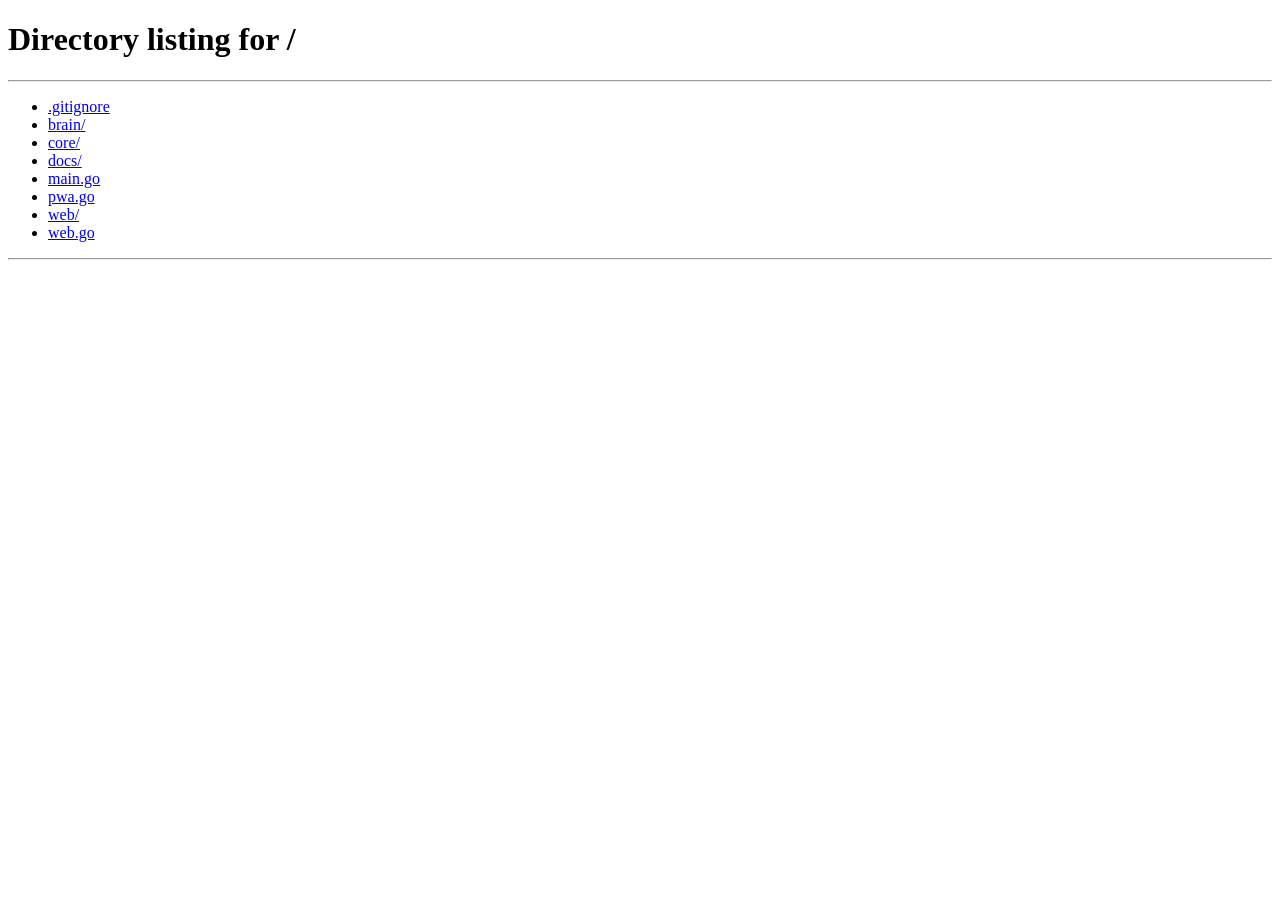
==== web/browse.html @ 0a4240f0 "fix: reset loading flag on redirect, use addEventListener, fix formatType regex" ====
<!DOCTYPE html>
<html lang="en">
<head>
<meta charset="UTF-8">
<meta name="viewport" content="width=device-width, initial-scale=1.0">
<meta name="theme-color" content="#4f46e5">
<title>Engram — Browse</title>
<style>
  *, *::before, *::after { box-sizing: border-box; margin: 0; padding: 0; }

  :root {
    --bg: #f5f5f5;
    --card: #ffffff;
    --text: #1a1a1a;
    --muted: #6b7280;
    --border: #e5e7eb;
    --accent: #4f46e5;
    --accent-hover: #4338ca;
    --chip-active-bg: #e0e7ff;
    --chip-active-text: #3730a3;
    --error-bg: #fef2f2;
    --error-text: #991b1b;
  }

  @media (prefers-color-scheme: dark) {
    :root {
      --bg: #111827;
      --card: #1f2937;
      --text: #f9fafb;
      --muted: #9ca3af;
      --border: #374151;
      --accent: #6366f1;
      --accent-hover: #818cf8;
      --chip-active-bg: #312e81;
      --chip-active-text: #c7d2fe;
      --error-bg: #450a0a;
      --error-text: #fca5a5;
    }
  }

  body {
    font-family: -apple-system, BlinkMacSystemFont, "Segoe UI", Roboto, sans-serif;
    background: var(--bg);
    color: var(--text);
    min-height: 100dvh;
  }

  /* ── Top bar ── */
  .topbar {
    position: sticky;
    top: 0;
    z-index: 10;
    background: var(--bg);
    border-bottom: 1px solid var(--border);
    padding: 0.75rem 1rem;
  }

  .topbar-row1 {
    display: flex;
    align-items: center;
    gap: 0.75rem;
    margin-bottom: 0.5rem;
  }

  .topbar-title {
    font-size: 1rem;
    font-weight: 700;
    letter-spacing: -0.02em;
    white-space: nowrap;
  }

  .topbar-title a {
    color: var(--muted);
    text-decoration: none;
    font-size: 0.875rem;
    font-weight: 500;
  }

  .topbar-title a:hover { color: var(--accent); }

  .search-input {
    flex: 1;
    padding: 0.5rem 0.75rem;
    font-size: 16px; /* prevents iOS auto-zoom */
    font-family: inherit;
    border: 1px solid var(--border);
    border-radius: 8px;
    background: var(--card);
    color: var(--text);
    outline: none;
    transition: border-color 0.15s;
    min-width: 0;
  }

  .search-input:focus { border-color: var(--accent); }
  .search-input::placeholder { color: var(--muted); }

  /* ── Filter chips ── */
  .chips {
    display: flex;
    gap: 0.375rem;
    overflow-x: auto;
    scrollbar-width: none;
    -webkit-overflow-scrolling: touch;
    padding-bottom: 2px; /* prevent clipping focus rings */
  }

  .chips::-webkit-scrollbar { display: none; }

  .chip {
    flex-shrink: 0;
    padding: 0.3125rem 0.75rem;
    font-size: 0.8125rem;
    font-weight: 500;
    border: 1px solid var(--border);
    border-radius: 999px;
    background: var(--card);
    color: var(--muted);
    cursor: pointer;
    touch-action: manipulation;
    transition: background 0.1s, color 0.1s, border-color 0.1s;
    -webkit-tap-highlight-color: transparent;
  }

  .chip.active {
    background: var(--chip-active-bg);
    color: var(--chip-active-text);
    border-color: transparent;
  }

  /* ── Feed ── */
  .feed {
    max-width: 640px;
    margin: 0 auto;
    padding: 1rem;
    display: flex;
    flex-direction: column;
    gap: 0.75rem;
  }

  /* ── Entry card ── */
  .entry-card {
    background: var(--card);
    border: 1px solid var(--border);
    border-radius: 12px;
    padding: 1rem;
    box-shadow: 0 1px 3px rgba(0,0,0,0.06);
  }

  .entry-meta {
    display: flex;
    justify-content: space-between;
    align-items: baseline;
    margin-bottom: 0.5rem;
    gap: 0.5rem;
  }

  .entry-type {
    font-size: 0.6875rem;
    font-weight: 700;
    text-transform: uppercase;
    letter-spacing: 0.05em;
    color: var(--muted);
  }

  .entry-date {
    font-size: 0.75rem;
    color: var(--muted);
    flex-shrink: 0;
  }

  .entry-text {
    font-size: 0.9375rem;
    line-height: 1.55;
    color: var(--text);
    word-break: break-word;
  }

  .entry-summary {
    font-size: 0.8125rem;
    color: var(--muted);
    margin-top: 0.375rem;
  }

  /* ── State messages ── */
  .state-msg {
    text-align: center;
    color: var(--muted);
    font-size: 0.9375rem;
    padding: 3rem 1rem;
  }

  .error-banner {
    background: var(--error-bg);
    color: var(--error-text);
    border-radius: 8px;
    padding: 0.75rem 1rem;
    font-size: 0.9375rem;
    display: flex;
    align-items: center;
    justify-content: space-between;
    gap: 0.75rem;
  }

  .retry-btn {
    font-size: 0.875rem;
    font-weight: 600;
    background: none;
    border: 1px solid currentColor;
    border-radius: 6px;
    color: inherit;
    padding: 0.25rem 0.625rem;
    cursor: pointer;
    flex-shrink: 0;
  }

  .load-more-err {
    text-align: center;
    padding: 1rem;
    font-size: 0.875rem;
    color: var(--muted);
  }

  .load-more-err a {
    color: var(--accent);
    cursor: pointer;
    text-decoration: underline;
  }

  #sentinel { height: 1px; }
</style>
</head>
<body>

<div class="topbar">
  <div class="topbar-row1">
    <span class="topbar-title">Engram &nbsp;<a href="/">← Capture</a></span>
    <input class="search-input" id="search" type="search" placeholder="Search memories…" autocomplete="off">
  </div>
  <div class="chips" id="chips">
    <button class="chip active" data-type="">All</button>
    <button class="chip" data-type="note.thought">Thoughts</button>
    <button class="chip" data-type="note.link">Links</button>
    <button class="chip" data-type="crm.contact">Contacts</button>
    <button class="chip" data-type="crm.interaction">Interactions</button>
    <button class="chip" data-type="maintenance.task">Tasks</button>
    <button class="chip" data-type="jobhunt.application">Jobs</button>
  </div>
</div>

<div class="feed" id="feed"></div>
<div id="sentinel"></div>

<script>
// ── Token helpers (mirrors capture page logic) ────────────────────────────────

function clearTokens() {
  ['engram_access_token', 'engram_refresh_token', 'engram_token_expires_at']
    .forEach(k => localStorage.removeItem(k));
}

async function refreshAccessToken() {
  const rt = localStorage.getItem('engram_refresh_token');
  if (!rt) { clearTokens(); return null; }
  const resp = await fetch('/oauth/token', {
    method: 'POST',
    headers: { 'Content-Type': 'application/x-www-form-urlencoded' },
    body: new URLSearchParams({ grant_type: 'refresh_token', refresh_token: rt, client_id: 'engram' }),
  });
  if (!resp.ok) { clearTokens(); return null; }
  const tokens = await resp.json();
  localStorage.setItem('engram_access_token', tokens.access_token);
  if (tokens.refresh_token) localStorage.setItem('engram_refresh_token', tokens.refresh_token);
  localStorage.setItem('engram_token_expires_at', String(Date.now() + (tokens.expires_in || 3600) * 1000));
  return tokens.access_token;
}

async function getValidToken() {
  const token = localStorage.getItem('engram_access_token');
  const exp = parseInt(localStorage.getItem('engram_token_expires_at') || '0');
  if (!token) return null;
  if (Date.now() >= exp - 60_000) return await refreshAccessToken();
  return token;
}

// ── State ─────────────────────────────────────────────────────────────────────

let offset = 0;
let loading = false;
let hasMore = true;
let currentQ = '';
let currentType = '';
let observer = null;

// ── Rendering ─────────────────────────────────────────────────────────────────

function escapeHTML(str) {
  return str
    .replace(/&/g, '&amp;')
    .replace(/</g, '&lt;')
    .replace(/>/g, '&gt;')
    .replace(/"/g, '&quot;');
}

function formatDate(iso) {
  const d = new Date(iso);
  const now = new Date();
  const opts = { month: 'short', day: 'numeric' };
  if (d.getFullYear() !== now.getFullYear()) opts.year = 'numeric';
  return d.toLocaleDateString('en-US', opts);
}

function formatType(t) {
  return t.replace(/\./g, ' · ');
}

function renderCard(entry) {
  const card = document.createElement('div');
  card.className = 'entry-card';
  const summary = entry.payload_summary
    ? `<div class="entry-summary">${escapeHTML(entry.payload_summary)}</div>`
    : '';
  card.innerHTML = `
    <div class="entry-meta">
      <span class="entry-type">${escapeHTML(formatType(entry.record_type))}</span>
      <span class="entry-date">${escapeHTML(formatDate(entry.created_at))}</span>
    </div>
    <div class="entry-text">${escapeHTML(entry.content_text)}</div>
    ${summary}
  `;
  return card;
}

// ── Feed management ───────────────────────────────────────────────────────────

function showStateMsg(msg) {
  const el = document.createElement('div');
  el.className = 'state-msg';
  el.textContent = msg;
  document.getElementById('feed').appendChild(el);
}

function showInitialError() {
  const feed = document.getElementById('feed');
  const banner = document.createElement('div');
  banner.className = 'error-banner';
  banner.innerHTML = `<span>Failed to load entries.</span><button class="retry-btn">Retry</button>`;
  banner.querySelector('.retry-btn').onclick = () => {
    reset();
    fetchEntries(true);
  };
  feed.appendChild(banner);
}

function showLoadMoreError() {
  if (document.getElementById('load-more-err')) return;
  const el = document.createElement('div');
  el.id = 'load-more-err';
  el.className = 'load-more-err';
  el.innerHTML = `Failed to load more. <a class="load-more-err-link">Tap to retry.</a>`;
  el.querySelector('.load-more-err-link').addEventListener('click', retryLoadMore);
  document.getElementById('feed').appendChild(el);
}

function retryLoadMore() {
  const el = document.getElementById('load-more-err');
  if (el) el.remove();
  fetchEntries(false);
}

// ── Fetch ─────────────────────────────────────────────────────────────────────

async function fetchEntries(isInitial) {
  if (loading) return;
  loading = true;

  const token = await getValidToken();
  if (!token) { loading = false; clearTokens(); window.location.href = '/'; return; }

  const params = new URLSearchParams({ limit: '50', offset: String(offset) });
  if (currentQ) params.set('q', currentQ);
  if (currentType) params.set('type', currentType);

  let resp;
  try {
    resp = await fetch('/entries?' + params, {
      headers: { 'Authorization': 'Bearer ' + token },
    });
  } catch {
    loading = false;
    if (isInitial) showInitialError();
    else showLoadMoreError();
    return;
  }

  if (resp.status === 401) { loading = false; clearTokens(); window.location.href = '/'; return; }

  if (!resp.ok) {
    loading = false;
    if (isInitial) showInitialError();
    else showLoadMoreError();
    return;
  }

  const data = await resp.json();
  loading = false;
  hasMore = data.has_more;

  const feed = document.getElementById('feed');

  if (isInitial && data.entries.length === 0) {
    showStateMsg(currentQ || currentType ? 'No entries found.' : 'No memories captured yet.');
    return;
  }

  const lme = document.getElementById('load-more-err');
  if (lme) lme.remove();

  for (const entry of data.entries) {
    feed.appendChild(renderCard(entry));
  }

  offset += data.entries.length;

  if (!hasMore && observer) {
    observer.disconnect();
    observer = null;
  }
}

function reset() {
  offset = 0;
  hasMore = true;
  loading = false;
  document.getElementById('feed').innerHTML = '';
  if (observer) observer.disconnect();
  setupObserver();
}

// ── Infinite scroll ───────────────────────────────────────────────────────────

function setupObserver() {
  observer = new IntersectionObserver((entries) => {
    if (entries[0].isIntersecting && hasMore && !loading) {
      fetchEntries(false);
    }
  }, { rootMargin: '200px' });
  observer.observe(document.getElementById('sentinel'));
}

// ── Search (debounced 300ms) ──────────────────────────────────────────────────

let searchTimer = null;
document.getElementById('search').addEventListener('input', (e) => {
  clearTimeout(searchTimer);
  searchTimer = setTimeout(() => {
    currentQ = e.target.value.trim();
    reset();
    fetchEntries(true);
  }, 300);
});

// ── Filter chips ──────────────────────────────────────────────────────────────

document.getElementById('chips').addEventListener('click', (e) => {
  const chip = e.target.closest('.chip');
  if (!chip) return;
  document.querySelectorAll('.chip').forEach(c => c.classList.remove('active'));
  chip.classList.add('active');
  currentType = chip.dataset.type;
  reset();
  fetchEntries(true);
});

// ── Init ──────────────────────────────────────────────────────────────────────

async function init() {
  const token = await getValidToken();
  if (!token) { window.location.href = '/'; return; }
  setupObserver();
  fetchEntries(true);
}

document.addEventListener('DOMContentLoaded', init);
</script>
</body>
</html>
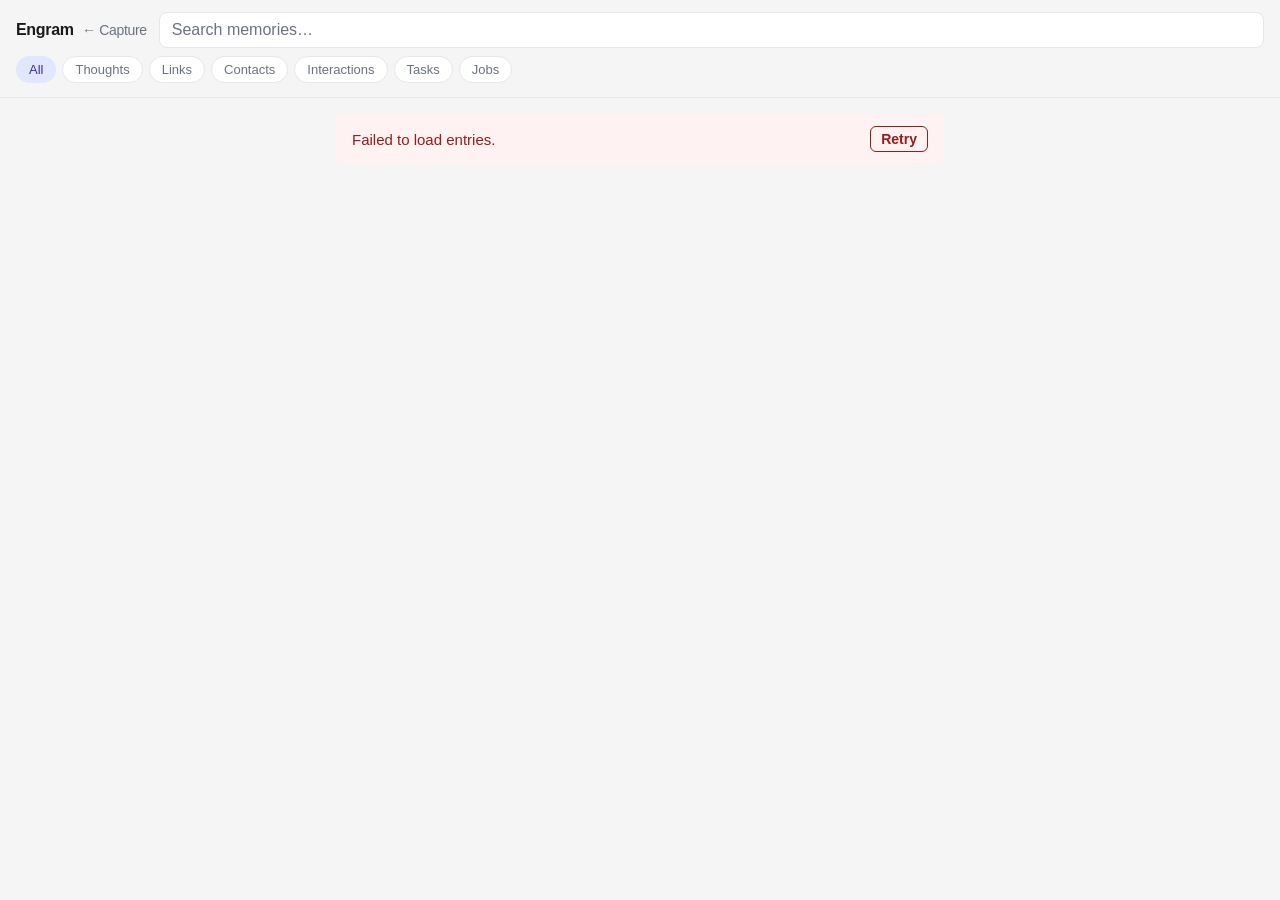
==== commit 7ac2c93c: "feat: replace client-side OAuth in browse.html with server-side session Remove localStorage token he" ====
--- a/web/browse.html
+++ b/web/browse.html
@@ -180,6 +180,23 @@
     font-size: 0.8125rem;
     color: var(--muted);
     margin-top: 0.375rem;
+  }
+
+  .entry-link {
+    margin-top: 0.5rem;
+    font-size: 0.8125rem;
+    overflow: hidden;
+    text-overflow: ellipsis;
+    white-space: nowrap;
+  }
+
+  .entry-link a {
+    color: var(--accent);
+    text-decoration: none;
+  }
+
+  .entry-link a:hover {
+    text-decoration: underline;
   }
 
   /* ── State messages ── */
@@ -252,37 +269,6 @@
 <div id="sentinel"></div>
 
 <script>
-// ── Token helpers (mirrors capture page logic) ────────────────────────────────
-
-function clearTokens() {
-  ['engram_access_token', 'engram_refresh_token', 'engram_token_expires_at']
-    .forEach(k => localStorage.removeItem(k));
-}
-
-async function refreshAccessToken() {
-  const rt = localStorage.getItem('engram_refresh_token');
-  if (!rt) { clearTokens(); return null; }
-  const resp = await fetch('/oauth/token', {
-    method: 'POST',
-    headers: { 'Content-Type': 'application/x-www-form-urlencoded' },
-    body: new URLSearchParams({ grant_type: 'refresh_token', refresh_token: rt, client_id: 'engram' }),
-  });
-  if (!resp.ok) { clearTokens(); return null; }
-  const tokens = await resp.json();
-  localStorage.setItem('engram_access_token', tokens.access_token);
-  if (tokens.refresh_token) localStorage.setItem('engram_refresh_token', tokens.refresh_token);
-  localStorage.setItem('engram_token_expires_at', String(Date.now() + (tokens.expires_in || 3600) * 1000));
-  return tokens.access_token;
-}
-
-async function getValidToken() {
-  const token = localStorage.getItem('engram_access_token');
-  const exp = parseInt(localStorage.getItem('engram_token_expires_at') || '0');
-  if (!token) return null;
-  if (Date.now() >= exp - 60_000) return await refreshAccessToken();
-  return token;
-}
-
 // ── State ─────────────────────────────────────────────────────────────────────
 
 let offset = 0;
@@ -319,6 +305,9 @@
   card.className = 'entry-card';
   const summary = entry.payload_summary
     ? `<div class="entry-summary">${escapeHTML(entry.payload_summary)}</div>`
+    : '';
+  const link = entry.url
+    ? `<div class="entry-link"><a href="${escapeHTML(entry.url)}" target="_blank" rel="noopener noreferrer">${escapeHTML(entry.url)}</a></div>`
     : '';
   card.innerHTML = `
     <div class="entry-meta">
@@ -327,6 +316,7 @@
     </div>
     <div class="entry-text">${escapeHTML(entry.content_text)}</div>
     ${summary}
+    ${link}
   `;
   return card;
 }
@@ -374,18 +364,13 @@
   if (loading) return;
   loading = true;
 
-  const token = await getValidToken();
-  if (!token) { loading = false; clearTokens(); window.location.href = '/'; return; }
-
   const params = new URLSearchParams({ limit: '50', offset: String(offset) });
   if (currentQ) params.set('q', currentQ);
   if (currentType) params.set('type', currentType);
 
   let resp;
   try {
-    resp = await fetch('/entries?' + params, {
-      headers: { 'Authorization': 'Bearer ' + token },
-    });
+    resp = await fetch('/entries?' + params);
   } catch {
     loading = false;
     if (isInitial) showInitialError();
@@ -393,7 +378,7 @@
     return;
   }
 
-  if (resp.status === 401) { loading = false; clearTokens(); window.location.href = '/'; return; }
+  if (resp.status === 401) { loading = false; window.location.href = '/web/login'; return; }
 
   if (!resp.ok) {
     loading = false;
@@ -475,8 +460,8 @@
 // ── Init ──────────────────────────────────────────────────────────────────────
 
 async function init() {
-  const token = await getValidToken();
-  if (!token) { window.location.href = '/'; return; }
+  const resp = await fetch('/web/check');
+  if (resp.status === 401) { window.location.href = '/web/login'; return; }
   setupObserver();
   fetchEntries(true);
 }
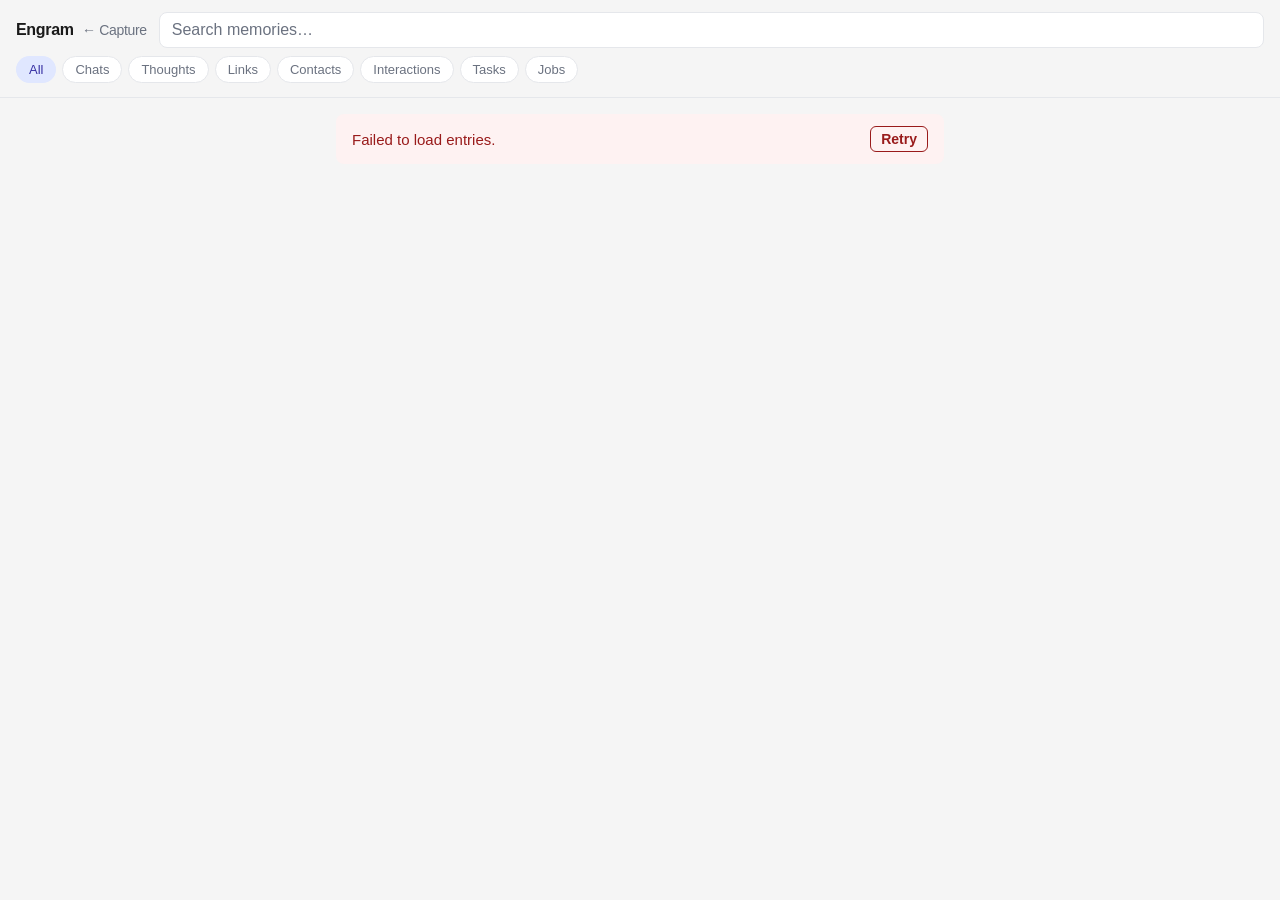
==== commit d0924120: "feat: title-first cards and per-type detail views in the viewer The browse feed now shows title-firs" ====
--- a/web/browse.html
+++ b/web/browse.html
@@ -145,6 +145,22 @@
     border-radius: 12px;
     padding: 1rem;
     box-shadow: 0 1px 3px rgba(0,0,0,0.06);
+    cursor: pointer;
+    transition: border-color 0.1s, box-shadow 0.1s;
+    -webkit-tap-highlight-color: transparent;
+  }
+
+  .entry-card:hover {
+    border-color: var(--accent);
+    box-shadow: 0 2px 8px rgba(0,0,0,0.1);
+  }
+
+  .entry-title {
+    font-size: 1rem;
+    font-weight: 650;
+    line-height: 1.35;
+    color: var(--text);
+    word-break: break-word;
   }
 
   .entry-meta {
@@ -245,17 +261,182 @@
   }
 
   #sentinel { height: 1px; }
+
+  /* ── Detail view ── */
+  .detail {
+    max-width: 720px;
+    margin: 0 auto;
+    padding: 1rem;
+  }
+
+  .detail-back {
+    display: inline-flex;
+    align-items: center;
+    gap: 0.25rem;
+    background: none;
+    border: none;
+    color: var(--accent);
+    font-size: 0.875rem;
+    font-weight: 600;
+    font-family: inherit;
+    cursor: pointer;
+    padding: 0.25rem 0;
+    margin-bottom: 0.75rem;
+  }
+
+  .detail-title {
+    font-size: 1.5rem;
+    font-weight: 700;
+    line-height: 1.25;
+    letter-spacing: -0.02em;
+    margin-bottom: 0.5rem;
+    word-break: break-word;
+  }
+
+  .detail-meta {
+    display: flex;
+    flex-wrap: wrap;
+    gap: 0.375rem 0.75rem;
+    font-size: 0.8125rem;
+    color: var(--muted);
+    margin-bottom: 1.25rem;
+  }
+
+  .detail-section { margin-bottom: 1.5rem; }
+
+  .detail-section h3 {
+    font-size: 0.75rem;
+    font-weight: 700;
+    text-transform: uppercase;
+    letter-spacing: 0.05em;
+    color: var(--muted);
+    margin-bottom: 0.5rem;
+  }
+
+  .detail-prose {
+    font-size: 1rem;
+    line-height: 1.6;
+    color: var(--text);
+    word-break: break-word;
+  }
+
+  .detail-fields {
+    display: grid;
+    grid-template-columns: max-content 1fr;
+    gap: 0.375rem 1rem;
+    font-size: 0.9375rem;
+    line-height: 1.5;
+  }
+
+  .detail-fields dt { color: var(--muted); white-space: nowrap; }
+  .detail-fields dd { word-break: break-word; }
+  .detail-fields dd a { color: var(--accent); text-decoration: none; }
+  .detail-fields dd a:hover { text-decoration: underline; }
+
+  .detail-list {
+    list-style: none;
+    display: flex;
+    flex-direction: column;
+    gap: 0.5rem;
+  }
+
+  .detail-list li {
+    font-size: 0.9375rem;
+    line-height: 1.5;
+    padding-left: 1.125rem;
+    position: relative;
+    word-break: break-word;
+  }
+
+  .detail-list li::before {
+    content: "›";
+    position: absolute;
+    left: 0;
+    color: var(--accent);
+    font-weight: 700;
+  }
+
+  .tag-row {
+    display: flex;
+    flex-wrap: wrap;
+    gap: 0.375rem;
+  }
+
+  .tag {
+    font-size: 0.8125rem;
+    font-weight: 500;
+    padding: 0.25rem 0.625rem;
+    border-radius: 999px;
+    background: var(--chip-active-bg);
+    color: var(--chip-active-text);
+  }
+
+  .detail-json {
+    font-family: ui-monospace, SFMono-Regular, Menlo, monospace;
+    font-size: 0.8125rem;
+    line-height: 1.5;
+    background: var(--bg);
+    border: 1px solid var(--border);
+    border-radius: 8px;
+    padding: 0.75rem;
+    overflow-x: auto;
+    white-space: pre-wrap;
+    word-break: break-word;
+  }
+
+  /* ── Transcript ── */
+  .transcript-toggle {
+    background: none;
+    border: 1px solid var(--border);
+    border-radius: 8px;
+    color: var(--text);
+    font-family: inherit;
+    font-size: 0.875rem;
+    font-weight: 600;
+    padding: 0.5rem 0.875rem;
+    cursor: pointer;
+    width: 100%;
+    text-align: left;
+  }
+
+  .transcript-toggle:hover { border-color: var(--accent); }
+
+  .transcript { margin-top: 0.75rem; display: flex; flex-direction: column; gap: 0.75rem; }
+
+  .msg {
+    border-radius: 10px;
+    padding: 0.625rem 0.875rem;
+    font-size: 0.9375rem;
+    line-height: 1.55;
+    white-space: pre-wrap;
+    word-break: break-word;
+  }
+
+  .msg-role {
+    display: block;
+    font-size: 0.6875rem;
+    font-weight: 700;
+    text-transform: uppercase;
+    letter-spacing: 0.05em;
+    color: var(--muted);
+    margin-bottom: 0.25rem;
+  }
+
+  .msg.human { background: var(--chip-active-bg); }
+  .msg.assistant { background: var(--card); border: 1px solid var(--border); }
+  .hidden { display: none; }
 </style>
 </head>
 <body>
 
-<div class="topbar">
+<div class="topbar" id="topbar">
   <div class="topbar-row1">
     <span class="topbar-title">Engram &nbsp;<a href="/">← Capture</a></span>
     <input class="search-input" id="search" type="search" placeholder="Search memories…" autocomplete="off">
   </div>
   <div class="chips" id="chips">
     <button class="chip active" data-type="">All</button>
+    <button class="chip" data-type="conversation.summary">Chats</button>
     <button class="chip" data-type="note.thought">Thoughts</button>
     <button class="chip" data-type="note.link">Links</button>
     <button class="chip" data-type="crm.contact">Contacts</button>
@@ -265,8 +446,11 @@
   </div>
 </div>
 
-<div class="feed" id="feed"></div>
-<div id="sentinel"></div>
+<div id="feed-view">
+  <div class="feed" id="feed"></div>
+  <div id="sentinel"></div>
+</div>
+<div class="detail hidden" id="detail"></div>
 
 <script>
 // ── State ─────────────────────────────────────────────────────────────────────
@@ -303,6 +487,14 @@
 function renderCard(entry) {
   const card = document.createElement('div');
   card.className = 'entry-card';
+  card.setAttribute('role', 'button');
+  card.tabIndex = 0;
+
+  const title = entry.title || entry.content_text || '(untitled)';
+  // Show a body preview only when it adds something beyond the title.
+  const bodyPreview = entry.content_text && entry.content_text.trim() !== title.trim()
+    ? `<div class="entry-text">${escapeHTML(entry.content_text)}</div>`
+    : '';
   const summary = entry.payload_summary
     ? `<div class="entry-summary">${escapeHTML(entry.payload_summary)}</div>`
     : '';
@@ -314,11 +506,298 @@
       <span class="entry-type">${escapeHTML(formatType(entry.record_type))}</span>
       <span class="entry-date">${escapeHTML(formatDate(entry.created_at))}</span>
     </div>
-    <div class="entry-text">${escapeHTML(entry.content_text)}</div>
+    <div class="entry-title">${escapeHTML(title)}</div>
+    ${bodyPreview}
     ${summary}
     ${link}
   `;
+  const open = (e) => {
+    // Let real links inside the card behave normally.
+    if (e.target.closest('a')) return;
+    navigateToDetail(entry.id);
+  };
+  card.addEventListener('click', open);
+  card.addEventListener('keydown', (e) => {
+    if (e.key === 'Enter' || e.key === ' ') { e.preventDefault(); open(e); }
+  });
   return card;
+}
+
+// ── Detail view ───────────────────────────────────────────────────────────────
+
+function showFeed() {
+  document.getElementById('topbar').classList.remove('hidden');
+  document.getElementById('feed-view').classList.remove('hidden');
+  document.getElementById('detail').classList.add('hidden');
+  document.getElementById('detail').innerHTML = '';
+}
+
+function showDetail() {
+  document.getElementById('topbar').classList.add('hidden');
+  document.getElementById('feed-view').classList.add('hidden');
+  document.getElementById('detail').classList.remove('hidden');
+  window.scrollTo(0, 0);
+}
+
+function navigateToDetail(id) {
+  history.pushState({ entry: id }, '', '?entry=' + encodeURIComponent(id));
+  loadDetail(id);
+}
+
+async function loadDetail(id) {
+  showDetail();
+  const el = document.getElementById('detail');
+  el.innerHTML = `<button class="detail-back">← Back</button><div class="state-msg">Loading…</div>`;
+  el.querySelector('.detail-back').onclick = () => history.back();
+
+  let resp;
+  try {
+    resp = await fetch('/entries/' + encodeURIComponent(id));
+  } catch {
+    el.innerHTML = `<button class="detail-back">← Back</button><div class="state-msg">Failed to load.</div>`;
+    el.querySelector('.detail-back').onclick = () => history.back();
+    return;
+  }
+  if (resp.status === 401) { window.location.href = '/web/login'; return; }
+  if (!resp.ok) {
+    el.innerHTML = `<button class="detail-back">← Back</button><div class="state-msg">${resp.status === 404 ? 'Entry not found.' : 'Failed to load.'}</div>`;
+    el.querySelector('.detail-back').onclick = () => history.back();
+    return;
+  }
+  const detail = await resp.json();
+  renderDetail(detail);
+}
+
+function metaItem(label, value) {
+  return value ? `<span>${escapeHTML(label)}: ${escapeHTML(String(value))}</span>` : '';
+}
+
+// detailShell wraps a rendered detail in the common back-button + title frame.
+function detailShell(title, metaHtml, bodyHtml) {
+  return `
+    <button class="detail-back">← Back</button>
+    <h1 class="detail-title">${escapeHTML(title || '(untitled)')}</h1>
+    <div class="detail-meta">${metaHtml || ''}</div>
+    ${bodyHtml}
+  `;
+}
+
+function proseSection(title, text) {
+  if (!text) return '';
+  return `<div class="detail-section"><h3>${escapeHTML(title)}</h3><div class="detail-prose">${escapeHTML(String(text))}</div></div>`;
+}
+
+function listSection(title, items) {
+  if (!Array.isArray(items) || items.length === 0) return '';
+  const lis = items.map(i => `<li>${escapeHTML(String(i))}</li>`).join('');
+  return `<div class="detail-section"><h3>${escapeHTML(title)}</h3><ul class="detail-list">${lis}</ul></div>`;
+}
+
+function tagsSection(title, items) {
+  if (!Array.isArray(items) || items.length === 0) return '';
+  const tags = items.map(t => `<span class="tag">${escapeHTML(String(t))}</span>`).join('');
+  return `<div class="detail-section"><h3>${escapeHTML(title)}</h3><div class="tag-row">${tags}</div></div>`;
+}
+
+// fieldsSection renders a label/value grid. Each field is {label, value} and,
+// optionally, {href} to render the value as a link. Empty values are skipped.
+function fieldsSection(title, fields) {
+  const rows = fields.filter(f => f && f.value).map(f => {
+    const v = f.href
+      ? `<a href="${escapeHTML(f.href)}"${/^https?:/.test(f.href) ? ' target="_blank" rel="noopener noreferrer"' : ''}>${escapeHTML(String(f.value))}</a>`
+      : escapeHTML(String(f.value));
+    return `<dt>${escapeHTML(f.label)}</dt><dd>${v}</dd>`;
+  }).join('');
+  if (!rows) return '';
+  const heading = title ? `<h3>${escapeHTML(title)}</h3>` : '';
+  return `<div class="detail-section">${heading}<dl class="detail-fields">${rows}</dl></div>`;
+}
+
+// parseTranscript turns rendered "role: text" chunk strings into message objects.
+function parseTranscript(chunks) {
+  const text = chunks.map(c => c.text).join('\n');
+  const msgs = [];
+  let cur = null;
+  for (const line of text.split('\n')) {
+    const m = line.match(/^(human|assistant|user|system|tool):\s?(.*)$/);
+    if (m) {
+      if (cur) msgs.push(cur);
+      const role = m[1] === 'user' ? 'human' : m[1];
+      cur = { role, text: m[2] };
+    } else if (cur) {
+      cur.text += '\n' + line;
+    }
+  }
+  if (cur) msgs.push(cur);
+  return msgs;
+}
+
+// asObject coerces a JSON field to a plain object. The API sends payload and
+// entities as embedded JSON objects (json.RawMessage), but tolerate a string
+// too. Returns {} for null/invalid.
+function asObject(v) {
+  if (v && typeof v === 'object') return v;
+  if (typeof v === 'string') { try { return JSON.parse(v); } catch { return {}; } }
+  return {};
+}
+
+function payloadOf(detail) {
+  return asObject(detail.payload);
+}
+
+function dateMeta(detail) {
+  return `<span>${escapeHTML(formatType(detail.record_type))}</span><span>${escapeHTML(formatDate(detail.created_at))}</span>`;
+}
+
+function renderConversationDetail(detail) {
+  const p = payloadOf(detail);
+  const ent = asObject(detail.entities);
+
+  const meta = [
+    metaItem('Tool', ent.tool),
+    metaItem('Project', ent.project),
+    metaItem('Machine', ent.machine),
+    metaItem('User', ent.username),
+    `<span>${escapeHTML(formatDate(detail.created_at))}</span>`,
+  ].join('');
+
+  let transcript = '';
+  if (Array.isArray(detail.transcript) && detail.transcript.length) {
+    const msgs = parseTranscript(detail.transcript);
+    const bubbles = msgs.map(m =>
+      `<div class="msg ${m.role === 'human' ? 'human' : 'assistant'}"><span class="msg-role">${escapeHTML(m.role)}</span>${escapeHTML(m.text)}</div>`
+    ).join('');
+    transcript = `
+      <div class="detail-section">
+        <button class="transcript-toggle" id="tr-toggle" data-count="${msgs.length}">▸ Show transcript (${msgs.length} messages)</button>
+        <div class="transcript hidden" id="tr-body">${bubbles}</div>
+      </div>`;
+  }
+
+  return detailShell(detail.title, meta,
+    proseSection('Summary', p.summary || detail.content_text) +
+    tagsSection('Topics', p.topics) +
+    listSection('Decisions', p.decisions) +
+    listSection('Preferences', p.preferences) +
+    listSection('Open threads', p.open_threads) +
+    transcript);
+}
+
+function renderLinkDetail(detail) {
+  const p = payloadOf(detail);
+  return detailShell(p.title || detail.title, dateMeta(detail),
+    fieldsSection('', [
+      { label: 'URL', value: p.url, href: p.url },
+    ]) +
+    proseSection('Description', p.description) +
+    proseSection('Notes', p.notes));
+}
+
+function renderThoughtDetail(detail) {
+  const p = payloadOf(detail);
+  return detailShell(detail.title, dateMeta(detail),
+    proseSection('Thought', p.content || detail.content_text) +
+    tagsSection('Topics', p.topics) +
+    tagsSection('People', p.people) +
+    listSection('Action items', p.action_items) +
+    listSection('Dates mentioned', p.dates_mentioned));
+}
+
+function renderContactDetail(detail) {
+  const p = payloadOf(detail);
+  return detailShell(p.name || detail.title, dateMeta(detail),
+    fieldsSection('', [
+      { label: 'Company', value: p.company },
+      { label: 'Title', value: p.title },
+      { label: 'Email', value: p.email, href: p.email ? 'mailto:' + p.email : '' },
+      { label: 'Phone', value: p.phone, href: p.phone ? 'tel:' + p.phone : '' },
+      { label: 'LinkedIn', value: p.linkedin_url, href: p.linkedin_url },
+    ]) +
+    proseSection('How we met', p.how_we_met) +
+    proseSection('Notes', p.notes) +
+    tagsSection('Tags', p.tags));
+}
+
+function renderInteractionDetail(detail) {
+  const p = payloadOf(detail);
+  return detailShell(p.person_name || detail.title, dateMeta(detail),
+    fieldsSection('', [
+      { label: 'Type', value: p.interaction_type },
+      { label: 'Date', value: p.interaction_date },
+      { label: 'Follow-up', value: p.follow_up_needed ? 'Needed' : '' },
+    ]) +
+    proseSection('Summary', p.summary || detail.content_text) +
+    proseSection('Follow-up notes', p.follow_up_notes));
+}
+
+function renderTaskDetail(detail) {
+  const p = payloadOf(detail);
+  return detailShell(p.name || detail.title, dateMeta(detail),
+    fieldsSection('', [
+      { label: 'Category', value: p.category },
+      { label: 'Location', value: p.location },
+      { label: 'Frequency', value: p.frequency_days ? `Every ${p.frequency_days} days` : '' },
+      { label: 'Next due', value: p.next_due },
+      { label: 'Last done', value: p.last_completed },
+    ]) +
+    proseSection('Notes', p.notes));
+}
+
+function renderJobDetail(detail) {
+  const p = payloadOf(detail);
+  const salary = p.salary_min || p.salary_max
+    ? [p.salary_min, p.salary_max].filter(Boolean).join(' – ')
+    : '';
+  return detailShell(
+    [p.title, p.company_name].filter(Boolean).join(' @ ') || detail.title,
+    dateMeta(detail),
+    fieldsSection('', [
+      { label: 'Company', value: p.company_name },
+      { label: 'Status', value: p.status },
+      { label: 'Applied', value: p.applied_date },
+      { label: 'Posting', value: p.posting_url, href: p.posting_url },
+      { label: 'Salary', value: salary },
+      { label: 'Resume', value: p.resume_version },
+      { label: 'Referral', value: p.referral_contact },
+    ]) +
+    proseSection('Notes', p.notes));
+}
+
+function renderGenericDetail(detail) {
+  const pretty = JSON.stringify(asObject(detail.payload), null, 2);
+  const payload = pretty && pretty !== '{}'
+    ? `<div class="detail-section"><h3>Details</h3><pre class="detail-json">${escapeHTML(pretty)}</pre></div>`
+    : '';
+  return detailShell(detail.title, dateMeta(detail),
+    proseSection('Content', detail.content_text) +
+    tagsSection('Tags', detail.tags) +
+    payload);
+}
+
+const detailRenderers = {
+  'conversation.summary': renderConversationDetail,
+  'note.link': renderLinkDetail,
+  'note.thought': renderThoughtDetail,
+  'crm.contact': renderContactDetail,
+  'crm.interaction': renderInteractionDetail,
+  'maintenance.task': renderTaskDetail,
+  'jobhunt.application': renderJobDetail,
+};
+
+function renderDetail(detail) {
+  const el = document.getElementById('detail');
+  const renderer = detailRenderers[detail.record_type] || renderGenericDetail;
+  el.innerHTML = renderer(detail);
+  el.querySelector('.detail-back').onclick = () => history.back();
+  const toggle = document.getElementById('tr-toggle');
+  if (toggle) {
+    toggle.onclick = () => {
+      const body = document.getElementById('tr-body');
+      const shown = !body.classList.toggle('hidden');
+      const n = toggle.dataset.count;
+      toggle.textContent = shown ? `▾ Hide transcript (${n} messages)` : `▸ Show transcript (${n} messages)`;
+    };
+  }
 }
 
 // ── Feed management ───────────────────────────────────────────────────────────
@@ -460,11 +939,31 @@
 // ── Init ──────────────────────────────────────────────────────────────────────
 
 async function init() {
-  const resp = await fetch('/web/check');
-  if (resp.status === 401) { window.location.href = '/web/login'; return; }
+  try {
+    const resp = await fetch('/web/check');
+    if (resp.status === 401) { window.location.href = '/web/login'; return; }
+  } catch {
+    const feed = document.getElementById('feed');
+    const msg = document.createElement('div');
+    msg.className = 'state-msg';
+    msg.textContent = 'Could not connect — check your network and try again.';
+    feed.appendChild(msg);
+    return;
+  }
   setupObserver();
   fetchEntries(true);
-}
+
+  // Deep link: open detail directly if ?entry=<id> is present.
+  const entryId = new URLSearchParams(window.location.search).get('entry');
+  if (entryId) loadDetail(entryId);
+}
+
+// Browser back/forward toggles between feed and detail.
+window.addEventListener('popstate', (e) => {
+  const id = e.state && e.state.entry;
+  if (id) loadDetail(id);
+  else showFeed();
+});
 
 document.addEventListener('DOMContentLoaded', init);
 </script>
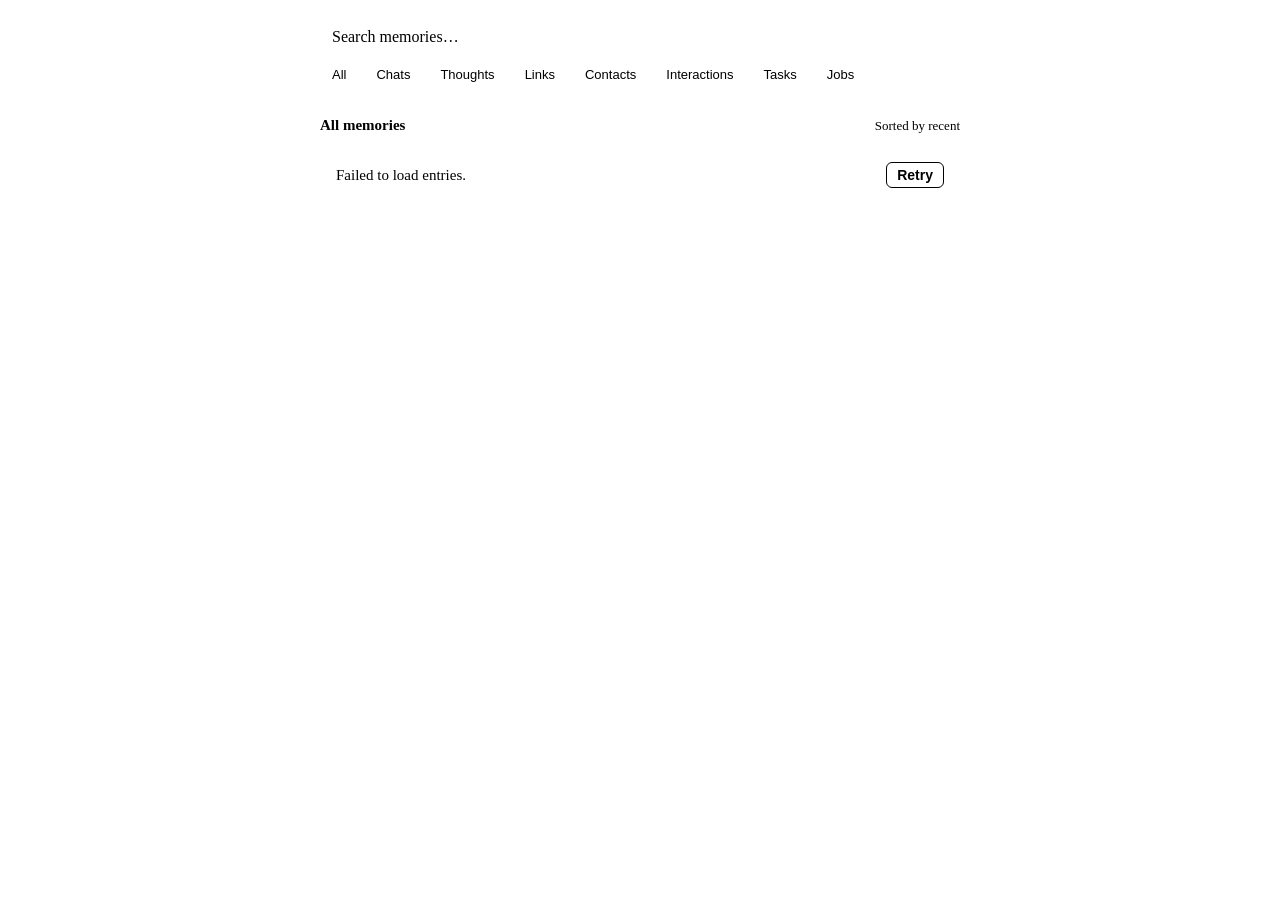
==== commit 2570ea96: "feat: humanize capture feedback and first-class Capture/Browse nav UI/UX round 1: make capture feedb" ====
--- a/web/browse.html
+++ b/web/browse.html
@@ -6,44 +6,7 @@
 <meta name="theme-color" content="#4f46e5">
 <title>Engram — Browse</title>
 <style>
-  *, *::before, *::after { box-sizing: border-box; margin: 0; padding: 0; }
-
-  :root {
-    --bg: #f5f5f5;
-    --card: #ffffff;
-    --text: #1a1a1a;
-    --muted: #6b7280;
-    --border: #e5e7eb;
-    --accent: #4f46e5;
-    --accent-hover: #4338ca;
-    --chip-active-bg: #e0e7ff;
-    --chip-active-text: #3730a3;
-    --error-bg: #fef2f2;
-    --error-text: #991b1b;
-  }
-
-  @media (prefers-color-scheme: dark) {
-    :root {
-      --bg: #111827;
-      --card: #1f2937;
-      --text: #f9fafb;
-      --muted: #9ca3af;
-      --border: #374151;
-      --accent: #6366f1;
-      --accent-hover: #818cf8;
-      --chip-active-bg: #312e81;
-      --chip-active-text: #c7d2fe;
-      --error-bg: #450a0a;
-      --error-text: #fca5a5;
-    }
-  }
-
-  body {
-    font-family: -apple-system, BlinkMacSystemFont, "Segoe UI", Roboto, sans-serif;
-    background: var(--bg);
-    color: var(--text);
-    min-height: 100dvh;
-  }
+  /*__SHARED_CSS__*/
 
   /* ── Top bar ── */
   .topbar {
@@ -55,28 +18,18 @@
     padding: 0.75rem 1rem;
   }
 
+  /* Inner wrapper keeps search + chips aligned with the feed column on wide screens. */
+  .topbar-inner {
+    max-width: 640px;
+    margin: 0 auto;
+  }
+
   .topbar-row1 {
     display: flex;
     align-items: center;
     gap: 0.75rem;
     margin-bottom: 0.5rem;
   }
-
-  .topbar-title {
-    font-size: 1rem;
-    font-weight: 700;
-    letter-spacing: -0.02em;
-    white-space: nowrap;
-  }
-
-  .topbar-title a {
-    color: var(--muted);
-    text-decoration: none;
-    font-size: 0.875rem;
-    font-weight: 500;
-  }
-
-  .topbar-title a:hover { color: var(--accent); }
 
   .search-input {
     flex: 1;
@@ -128,6 +81,34 @@
     border-color: transparent;
   }
 
+  /* ── Result header (anchors the result list on wide screens) ── */
+  .result-header {
+    max-width: 640px;
+    margin: 0 auto;
+    padding: 1rem 1rem 0;
+    display: flex;
+    align-items: baseline;
+    justify-content: space-between;
+    gap: 0.75rem;
+  }
+
+  .result-context {
+    font-size: 0.9375rem;
+    font-weight: 600;
+    color: var(--text);
+    min-width: 0;
+    overflow: hidden;
+    text-overflow: ellipsis;
+    white-space: nowrap;
+  }
+
+  .result-sort {
+    font-size: 0.8125rem;
+    color: var(--muted);
+    white-space: nowrap;
+    flex-shrink: 0;
+  }
+
   /* ── Feed ── */
   .feed {
     max-width: 640px;
@@ -428,25 +409,31 @@
 </style>
 </head>
 <body>
+<!--__NAV__-->
 
 <div class="topbar" id="topbar">
-  <div class="topbar-row1">
-    <span class="topbar-title">Engram &nbsp;<a href="/">← Capture</a></span>
-    <input class="search-input" id="search" type="search" placeholder="Search memories…" autocomplete="off">
-  </div>
-  <div class="chips" id="chips">
-    <button class="chip active" data-type="">All</button>
-    <button class="chip" data-type="conversation.summary">Chats</button>
-    <button class="chip" data-type="note.thought">Thoughts</button>
-    <button class="chip" data-type="note.link">Links</button>
-    <button class="chip" data-type="crm.contact">Contacts</button>
-    <button class="chip" data-type="crm.interaction">Interactions</button>
-    <button class="chip" data-type="maintenance.task">Tasks</button>
-    <button class="chip" data-type="jobhunt.application">Jobs</button>
+  <div class="topbar-inner">
+    <div class="topbar-row1">
+      <input class="search-input" id="search" type="search" placeholder="Search memories…" autocomplete="off">
+    </div>
+    <div class="chips" id="chips">
+      <button class="chip active" data-type="">All</button>
+      <button class="chip" data-type="conversation.summary">Chats</button>
+      <button class="chip" data-type="note.thought">Thoughts</button>
+      <button class="chip" data-type="note.link">Links</button>
+      <button class="chip" data-type="crm.contact">Contacts</button>
+      <button class="chip" data-type="crm.interaction">Interactions</button>
+      <button class="chip" data-type="maintenance.task">Tasks</button>
+      <button class="chip" data-type="jobhunt.application">Jobs</button>
+    </div>
   </div>
 </div>
 
 <div id="feed-view">
+  <div class="result-header" id="result-header">
+    <span class="result-context" id="result-context">All memories</span>
+    <span class="result-sort">Sorted by recent</span>
+  </div>
   <div class="feed" id="feed"></div>
   <div id="sentinel"></div>
 </div>
@@ -912,6 +899,19 @@
   observer.observe(document.getElementById('sentinel'));
 }
 
+// updateResultContext reflects the active query/filter in the result header.
+function updateResultContext() {
+  const ctx = document.getElementById('result-context');
+  if (!ctx) return;
+  if (currentQ) {
+    ctx.textContent = 'Results for "' + currentQ + '"';
+    return;
+  }
+  const active = document.querySelector('.chip.active');
+  const label = active ? active.textContent.trim() : 'All';
+  ctx.textContent = label === 'All' ? 'All memories' : label;
+}
+
 // ── Search (debounced 300ms) ──────────────────────────────────────────────────
 
 let searchTimer = null;
@@ -919,6 +919,7 @@
   clearTimeout(searchTimer);
   searchTimer = setTimeout(() => {
     currentQ = e.target.value.trim();
+    updateResultContext();
     reset();
     fetchEntries(true);
   }, 300);
@@ -932,6 +933,7 @@
   document.querySelectorAll('.chip').forEach(c => c.classList.remove('active'));
   chip.classList.add('active');
   currentType = chip.dataset.type;
+  updateResultContext();
   reset();
   fetchEntries(true);
 });
